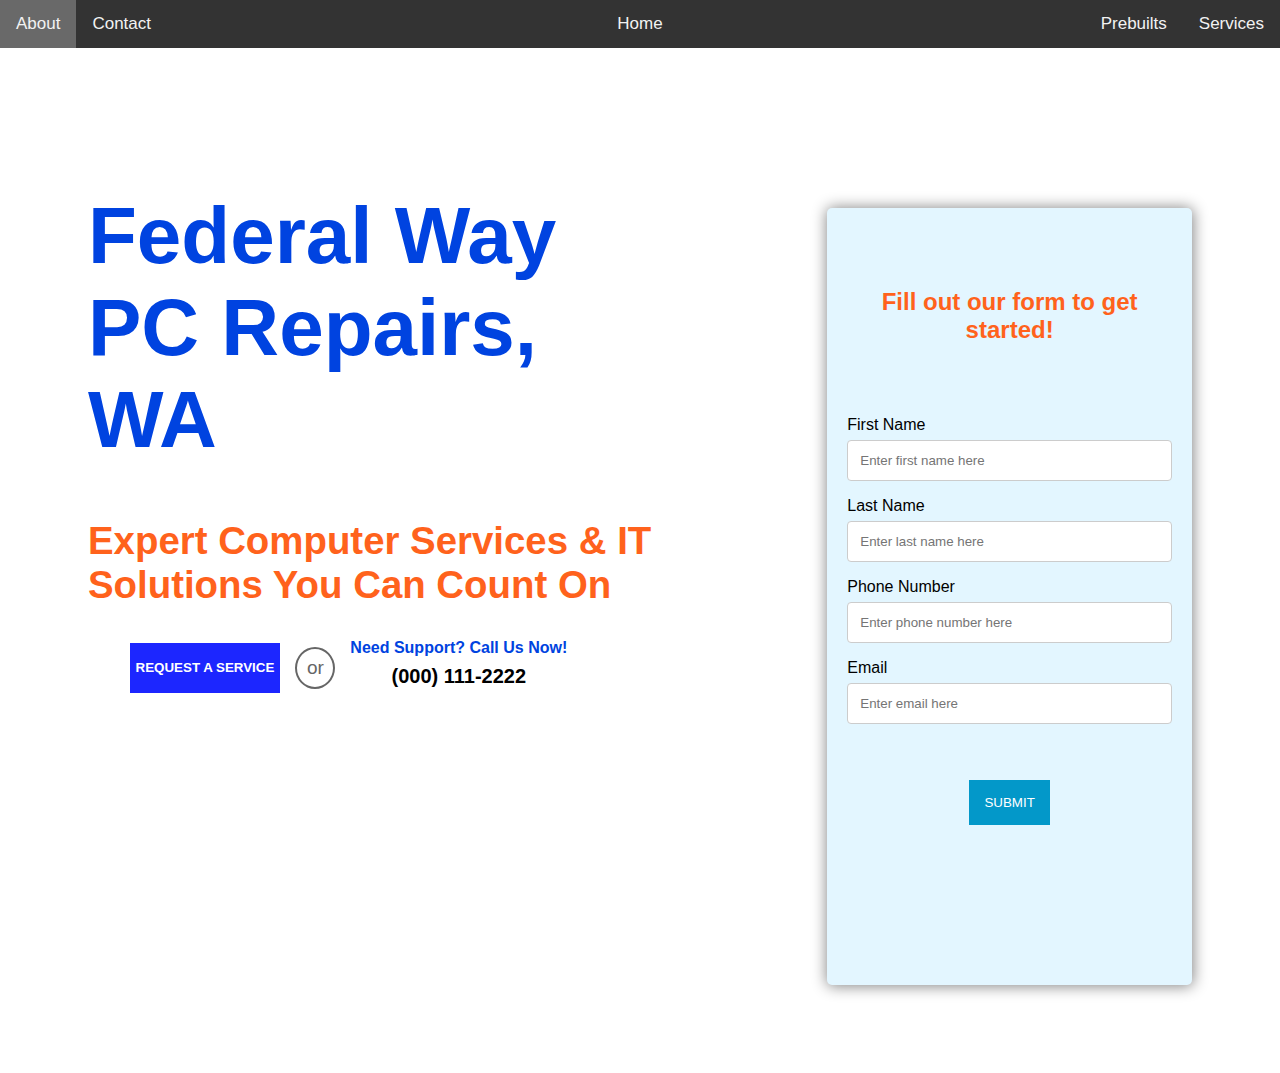
==== index.html @ 4c5412e9 "Added basic contact form to index page" ====
<!DOCTYPE html>
<!-- TODO -->
<!-- Prebuilt Page -->
<!-- About Page -->
	<!-- Fix Font Size -->
	<!-- Make consistant on all screen sizes -->
<!-- Contact Page -->
<!-- Home Page -->
    <!-- Create contact form -->
        <!-- Add shadow to form -->
<!-- TODO -->
<html>
    <head>
        <meta name="viewport" content="width=device-width, initial-scale=1">
        <style>
            body {
                margin: 0;
                font-family: Helvetica;
            }
            .navbar {
                position: relative;
                overflow: hidden;
                background-color: #333;
            }
            .navbar a {
                float: left;
                color: #f2f2f2;
                text-align: center;
                padding: 14px 16px;
                text-decoration: none;
                font-size: 17px;
            }
            .navbar a:hover {
                background-color: #696969;
            }
            .middle-nav a {
                float: none;
                position: absolute;
                top: 50%;
                left: 50%;
                transform: translate(-50%, -50%);
            }
            .right-nav {
                float: right;
            }
            @media screen and (max-width: 600px) {
                .navbar a, .right-nav {
                    float: none;
                    display: block;
                }
                .middle-nav a {
                    position: relative;
                    top: 0;
                    left: 0;
                    transform: none;
                }
            }
            .or-circle {
                border-radius: 50%;
                width: 20px;
                height: 21px;
                padding: 8px;
                background: #fff;
                border: 2px solid #666;
                color: #666;
                text-align: center;
                font: 19px Arial, sans-serif;
                margin: 5px 15px 5px 15px;
                padding-bottom: 9px;
            }
            .form-btn-container {
                display: flex;
                margin-top: 25px;
                align-items: center;
                margin-left: 2.6em;
            }
            .service-button {
                height: 50px;
                background-color: #1C26FF;
                border: 0px;
                color: white;
                font-weight: 600;
            }
            .form-btn-text {
                text-align: center;
                font-weight: bolder;
                font-size: 20px;
            }
            .need-support-text {
                color: #0043E0;
                font-size: 16px;
            }
            .parent-container {
                margin: 5.5em;
            }
            .index-h1 {
                font-size: 5em;
                color: #0043E0;
            }
            .index-h2 {
                font-size: 2.4em;
                color: #FF621C;
                padding-right: 0em;
                white-space: nowrap;
            }
            input[type=text], select, textarea {
                width: 100%;
                padding: 12px;
                border: 1px solid #ccc;
                border-radius: 4px;
                box-sizing: border-box;
                margin-top: 6px;
                margin-bottom: 16px;
                resize: vertical;
            }
            .index-form-container {
                border-radius: 5px;
                background-color: #e3f6ff;
                padding: 20px;
                margin: 5.5em;
                margin-top: 10em;
                padding-top: 5em;
                padding-bottom: 10em;
                box-shadow: 0.5px 0.5px 15px gray;
            }
            .flex-form-container {
                display: flex;
            }
            .form-text-div {
                text-align: center;
                color: #FF621C;
                font-size: 1.5em;
                font-weight: bold;
                padding-bottom: 3em;
            }
            .form-submit-btn {
                display: block;
                margin: auto;
                background-color: #0398c9;
                color: white;
                padding: 15px;
                margin-top: 3em;
                border: none;
            }
        </style>
    </head>
    <body>
        <!-- Navbar -->
        <div class="navbar">
            <a href="about.html">About</a>
            <a href="contact.html">Contact</a>
            <div class="middle-nav">
                <a href="index.html">Home</a>
            </div>
            <div class="right-nav">
                <a href="prebuilts.html">Prebuilts</a>
                <a href="services.html">Services</a>
            </div>
        </div>
        <div class="flex-form-container">
            <div class="parent-container">
                <h1 class="index-h1">
                    Federal Way<br> PC Repairs,<br> WA
                </h1>
                <h2 class="index-h2">
                    Expert Computer Services & IT <br> Solutions You Can Count On 
                </h2>
                <div class="form-btn-container">
                    <button class="service-button">
                        REQUEST A SERVICE
                    </button>
                    <div class="or-circle">
                        or
                    </div>
                    <div class="form-btn-text">
                        <p class="need-support-text" style="margin:0px;">
                            Need Support? Call Us Now!
                        </p>
                        <p style="margin:8px;">
                            (000) 111-2222
                        </p>
                    </div>
                </div>
            </div>
            <div class="index-form-container">
                <div class="form-text-div">Fill out our form to get started!</div>
                <form action="/action_page.php">
                    <label for="fname">
                        First Name
                    </label>
                    <input type="text" id="fname" name="firstname" placeholder="Enter first name here">

                    <label for="lname">
                        Last Name
                    </label>
                    <input type="text" id="lname" name="lastname" placeholder="Enter last name here">

                    <label for="phone">
                        Phone Number
                    </label>
                    <input type="text" id="phone" name="phonenumber" placeholder="Enter phone number here">

                    <label for="email">
                        Email
                    </label>
                    <input type="text" id="email" name="useremail" placeholder="Enter email here">
                </form>
                <button class="form-submit-btn">
                    SUBMIT
                </button>
            </div>
        </div>
    </body>
</html>
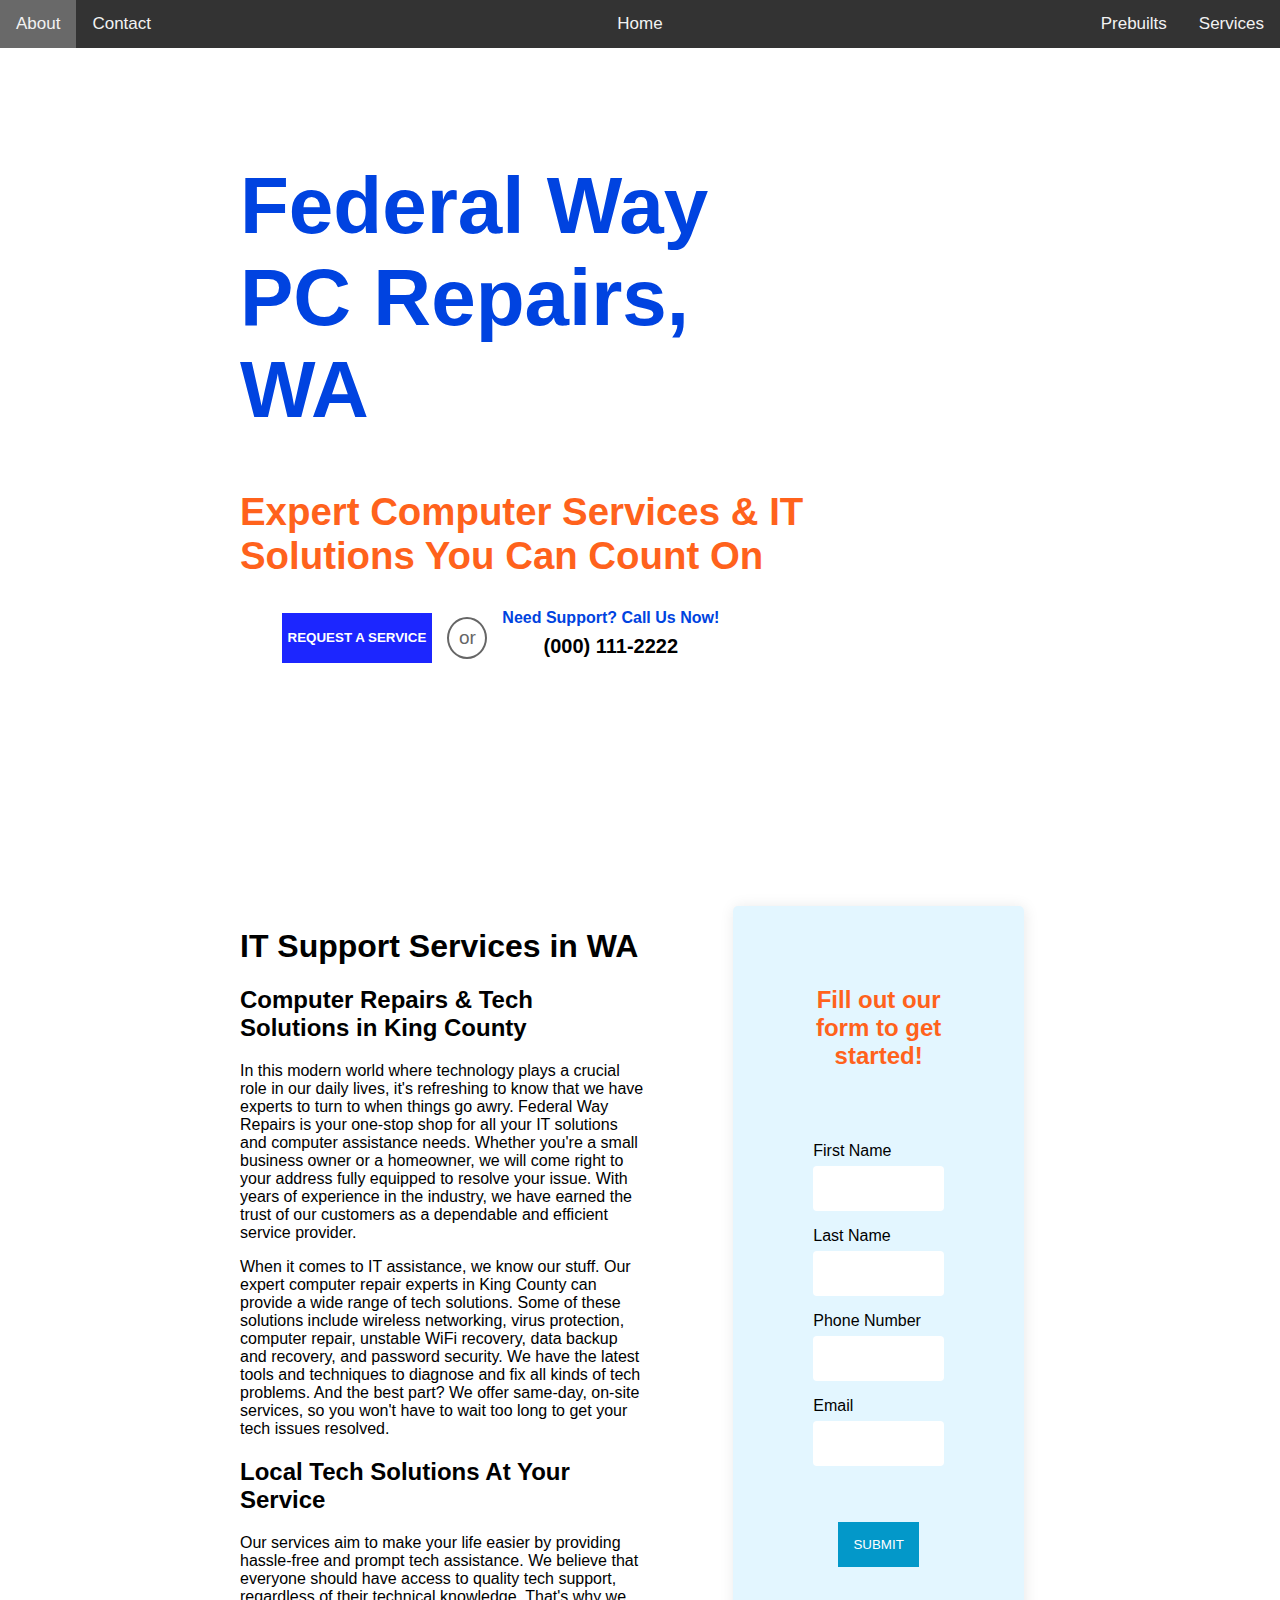
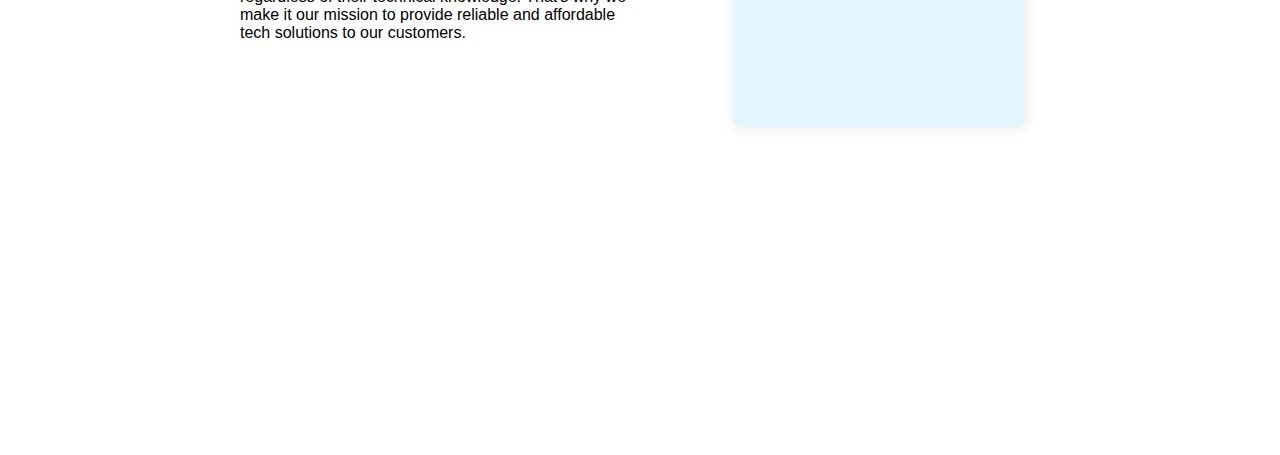
==== commit 7e05a2cf: "Added content for home page" ====
--- a/index.html
+++ b/index.html
@@ -6,8 +6,6 @@
 	<!-- Make consistant on all screen sizes -->
 <!-- Contact Page -->
 <!-- Home Page -->
-    <!-- Create contact form -->
-        <!-- Add shadow to form -->
 <!-- TODO -->
 <html>
     <head>
@@ -73,6 +71,7 @@
                 margin-top: 25px;
                 align-items: center;
                 margin-left: 2.6em;
+                padding-bottom: 0px;
             }
             .service-button {
                 height: 50px;
@@ -91,7 +90,8 @@
                 font-size: 16px;
             }
             .parent-container {
-                margin: 5.5em;
+                margin: 15em;
+                margin-top: 7em;
             }
             .index-h1 {
                 font-size: 5em;
@@ -104,13 +104,15 @@
                 white-space: nowrap;
             }
             input[type=text], select, textarea {
+                margin: 0px;
                 width: 100%;
-                padding: 12px;
-                border: 1px solid #ccc;
+                padding: 15px 15px 15px 20px;
+                border: 0px solid #ccc;
                 border-radius: 4px;
                 box-sizing: border-box;
                 margin-top: 6px;
                 margin-bottom: 16px;
+                margin-left: 0px;
                 resize: vertical;
             }
             .index-form-container {
@@ -118,13 +120,17 @@
                 background-color: #e3f6ff;
                 padding: 20px;
                 margin: 5.5em;
-                margin-top: 10em;
+                margin-right: 1em;
+                margin-top: 0em;
                 padding-top: 5em;
                 padding-bottom: 10em;
-                box-shadow: 0.5px 0.5px 15px gray;
-            }
-            .flex-form-container {
+                padding-left: 5em;
+                padding-right: 5em;
+                box-shadow: 1px 1px 15px #E8E8E8;
+            }
+            .about-content-parent {
                 display: flex;
+                margin: 0px;
             }
             .form-text-div {
                 text-align: center;
@@ -141,6 +147,12 @@
                 padding: 15px;
                 margin-top: 3em;
                 border: none;
+            }
+            .elem1 {
+                margin-top: 0em;
+            }
+            .about-content-parent {
+                margin: 15em;
             }
         </style>
     </head>
@@ -182,28 +194,60 @@
                     </div>
                 </div>
             </div>
+        </div>
+        <div class="about-content-parent">
+            <div class="elem1">
+                <h1>
+                    IT Support Services in WA
+                </h1>
+                <h2>
+                    Computer Repairs & Tech Solutions in King County
+                </h2>
+                <p>
+                    In this modern world where technology plays a crucial role in our daily lives, it's refreshing to know that we have
+                    experts to turn to when things go awry. Federal Way Repairs is your one-stop shop for all your IT solutions and computer
+                    assistance needs. Whether you're a small business owner or a homeowner, we will come right to your address fully equipped
+                    to resolve your issue. With years of experience in the industry, we have earned the trust of our customers as a
+                    dependable and efficient service provider.
+                </p>
+                <p>
+                   When it comes to IT assistance, we know our stuff. Our expert computer repair experts in King County can provide a wide
+                   range of tech solutions. Some of these solutions include wireless networking, virus protection, computer repair, unstable
+                   WiFi recovery, data backup and recovery, and password security. We have the latest tools and techniques to diagnose and
+                   fix all kinds of tech problems. And the best part? We offer same-day, on-site services, so you won't have to wait too long
+                   to get your tech issues resolved. 
+                </p>
+                <h2>
+                    Local Tech Solutions At Your Service
+                </h2>
+                <p>
+                    Our services aim to make your life easier by providing hassle-free and prompt tech assistance. We believe that everyone
+                    should have access to quality tech support, regardless of their technical knowledge. That's why we make it our mission to
+                    provide reliable and affordable tech solutions to our customers. 
+                </p>
+            </div>
             <div class="index-form-container">
                 <div class="form-text-div">Fill out our form to get started!</div>
                 <form action="/action_page.php">
                     <label for="fname">
                         First Name
                     </label>
-                    <input type="text" id="fname" name="firstname" placeholder="Enter first name here">
+                    <input type="text" id="fname" name="firstname" placeholder=" ">
 
                     <label for="lname">
                         Last Name
                     </label>
-                    <input type="text" id="lname" name="lastname" placeholder="Enter last name here">
+                    <input type="text" id="lname" name="lastname" placeholder="">
 
                     <label for="phone">
                         Phone Number
                     </label>
-                    <input type="text" id="phone" name="phonenumber" placeholder="Enter phone number here">
+                    <input type="text" id="phone" name="phonenumber" placeholder="">
 
                     <label for="email">
                         Email
                     </label>
-                    <input type="text" id="email" name="useremail" placeholder="Enter email here">
+                    <input type="text" id="email" name="useremail" placeholder="">
                 </form>
                 <button class="form-submit-btn">
                     SUBMIT
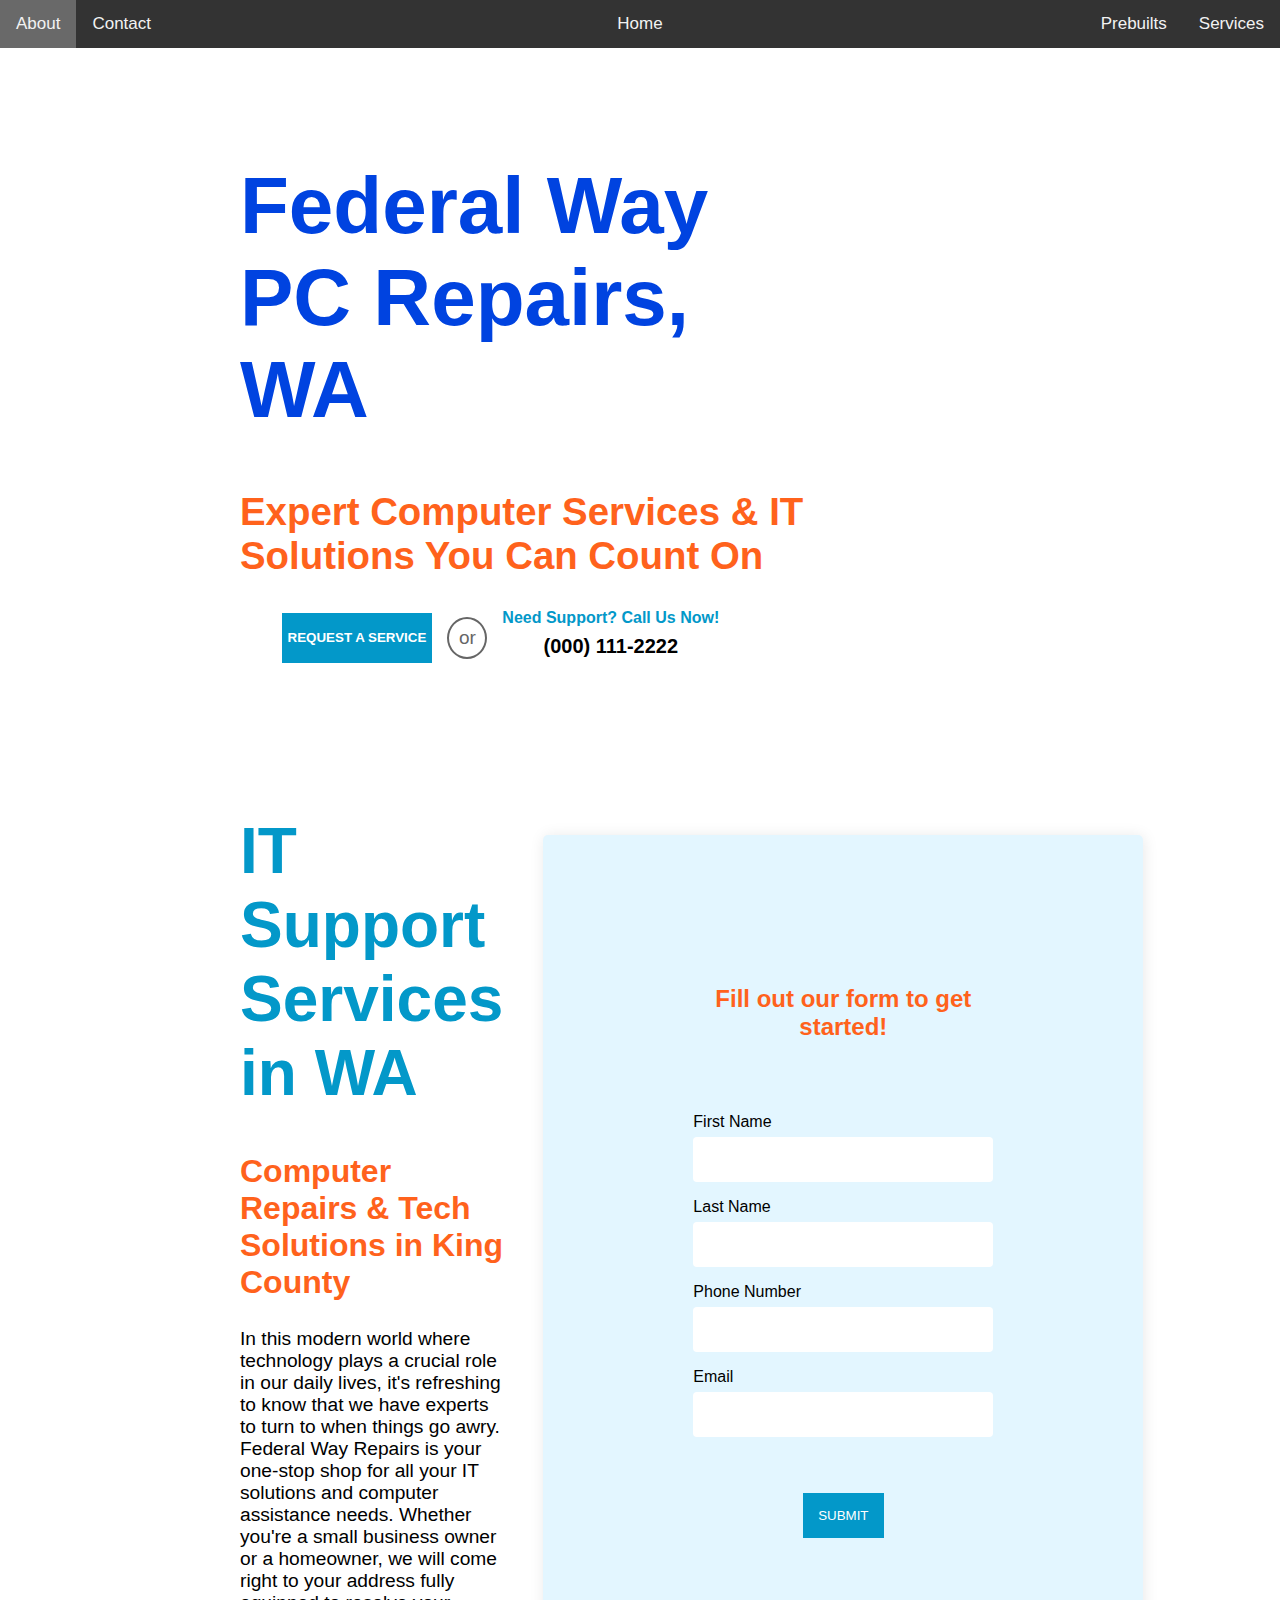
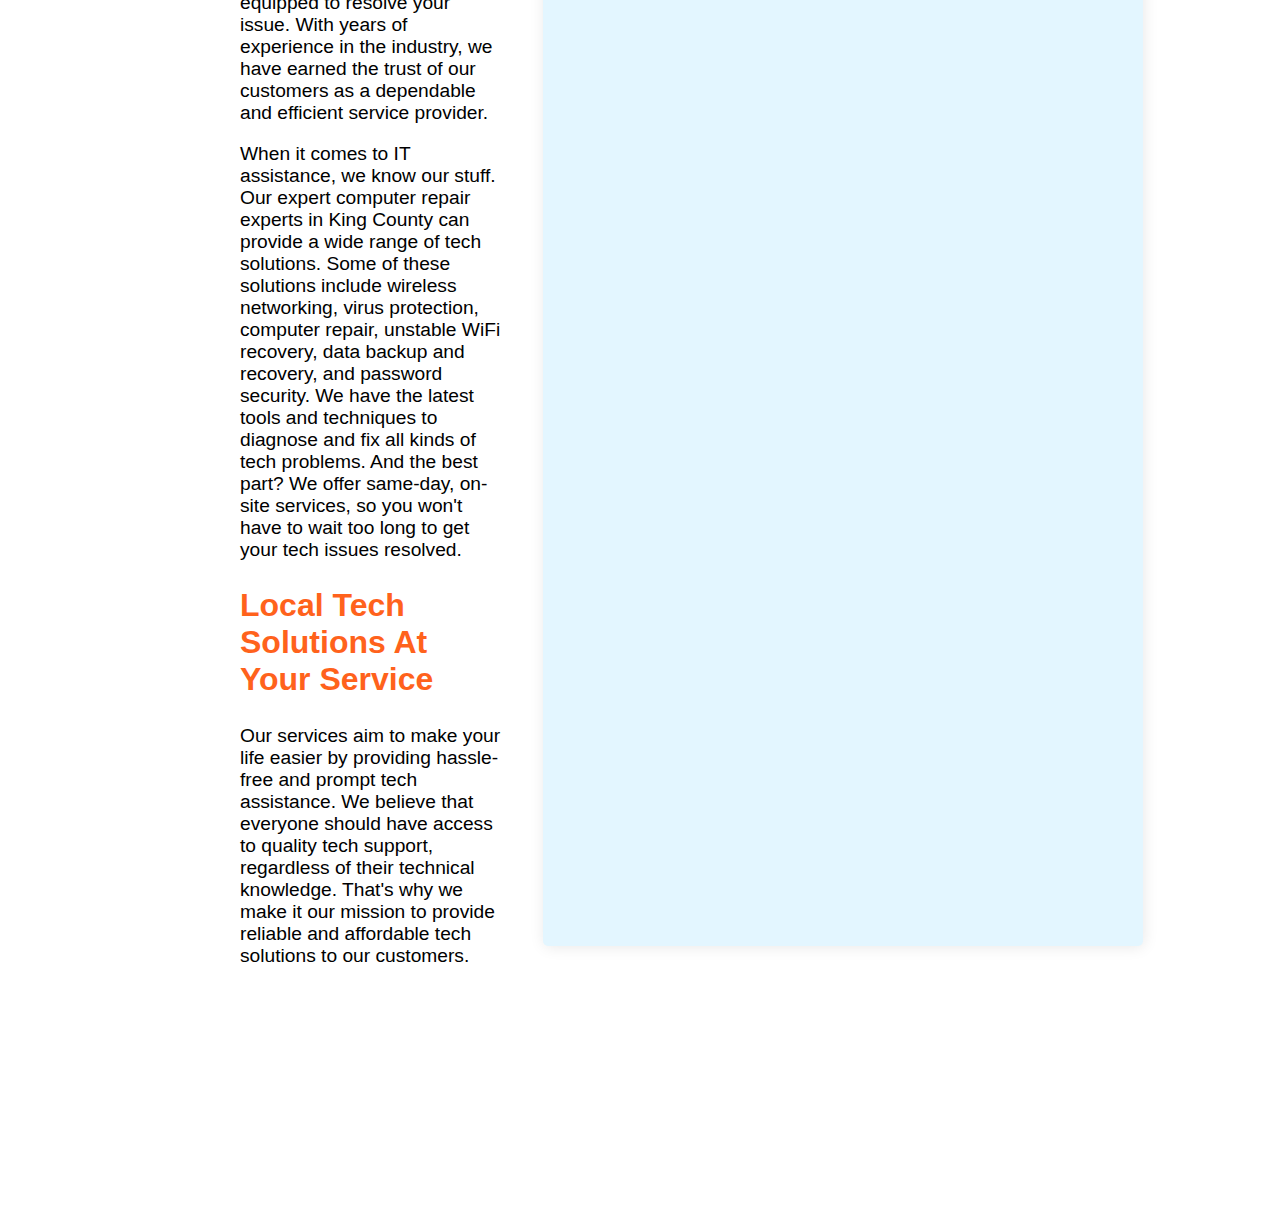
==== commit 5f47c704: "CSS added to home page" ====
--- a/index.html
+++ b/index.html
@@ -75,7 +75,7 @@
             }
             .service-button {
                 height: 50px;
-                background-color: #1C26FF;
+                background-color: #0398c9;
                 border: 0px;
                 color: white;
                 font-weight: 600;
@@ -86,12 +86,11 @@
                 font-size: 20px;
             }
             .need-support-text {
-                color: #0043E0;
+                color: #0398c9;
                 font-size: 16px;
             }
             .parent-container {
-                margin: 15em;
-                margin-top: 7em;
+                margin: 7em 15em 1em 15em;
             }
             .index-h1 {
                 font-size: 5em;
@@ -105,7 +104,7 @@
             }
             input[type=text], select, textarea {
                 margin: 0px;
-                width: 100%;
+                width: 300px;
                 padding: 15px 15px 15px 20px;
                 border: 0px solid #ccc;
                 border-radius: 4px;
@@ -119,18 +118,14 @@
                 border-radius: 5px;
                 background-color: #e3f6ff;
                 padding: 20px;
-                margin: 5.5em;
-                margin-right: 1em;
-                margin-top: 0em;
-                padding-top: 5em;
-                padding-bottom: 10em;
-                padding-left: 5em;
-                padding-right: 5em;
+                margin: 2.5em;
+                margin-right: 8em;
+                margin-top: 4em;
                 box-shadow: 1px 1px 15px #E8E8E8;
+                padding: 150px;
             }
             .about-content-parent {
                 display: flex;
-                margin: 0px;
             }
             .form-text-div {
                 text-align: center;
@@ -153,6 +148,20 @@
             }
             .about-content-parent {
                 margin: 15em;
+            }
+            .elem1 h1 {
+                color: #0398c9;
+                font-size: 4em;
+            }
+            .elem1 h2 {
+                color: #ff621c;
+                font-size: 2em;
+            }
+            .elem1 p {
+                font-size: 1.2em;
+            }
+            .flex-form-container {
+                margin-top: 0px;
             }
         </style>
     </head>
@@ -195,7 +204,7 @@
                 </div>
             </div>
         </div>
-        <div class="about-content-parent">
+        <div class="about-content-parent" style="margin-top: 105px;">
             <div class="elem1">
                 <h1>
                     IT Support Services in WA
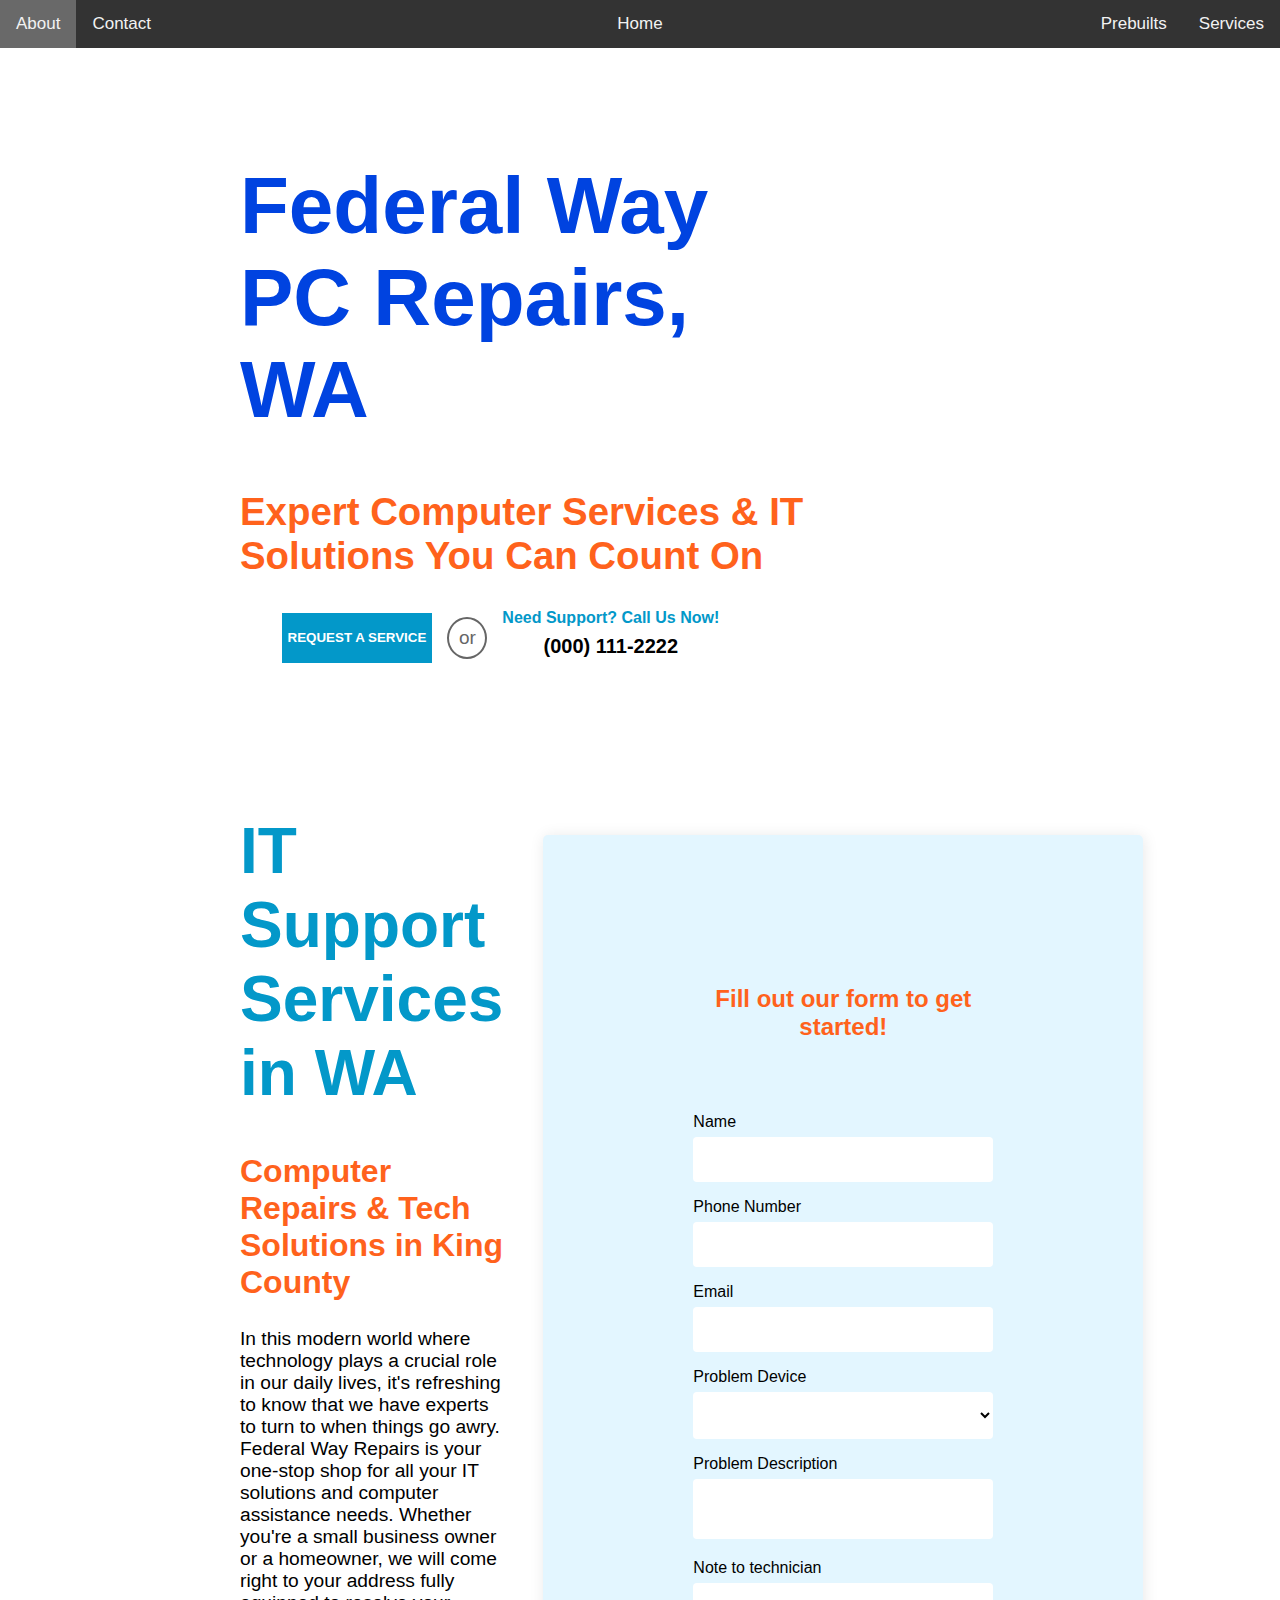
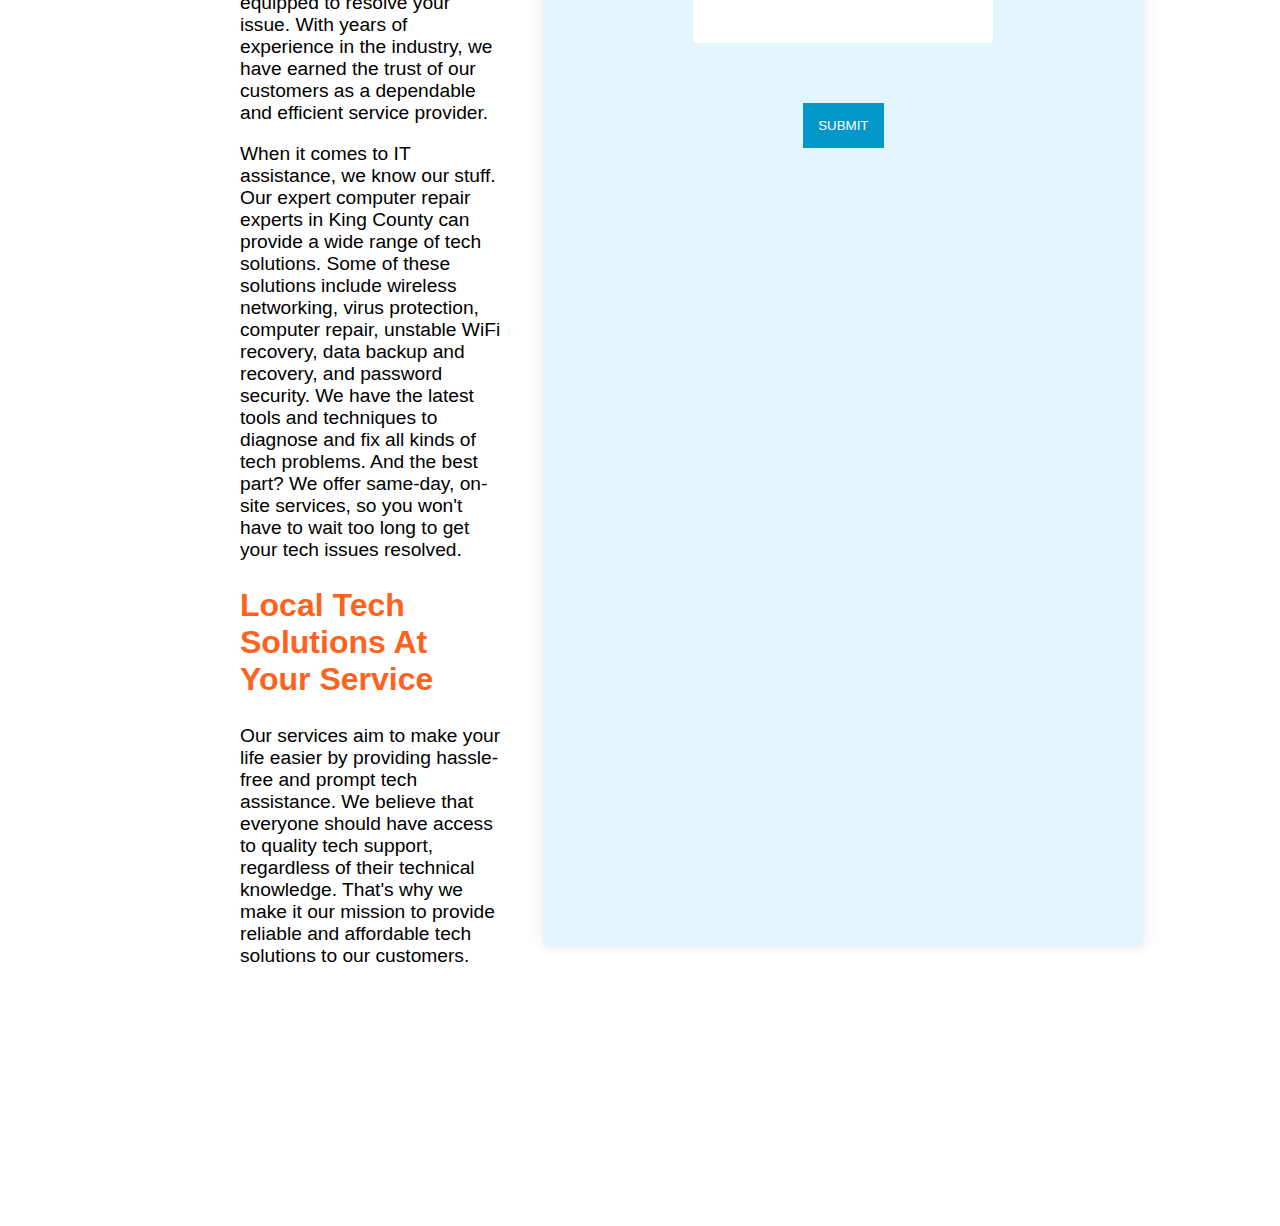
==== commit 04e219a8: "Finished form and added button effects" ====
--- a/index.html
+++ b/index.html
@@ -162,6 +162,14 @@
             }
             .flex-form-container {
                 margin-top: 0px;
+            }
+            .form-submit-btn:hover {
+                background-color: #ff621c;
+                transition-duration: 0.4s;
+            }
+            .service-button:hover {
+                background-color: #ff621c;
+                transition-duration: 0.4s;
             }
         </style>
     </head>
@@ -239,14 +247,9 @@
                 <div class="form-text-div">Fill out our form to get started!</div>
                 <form action="/action_page.php">
                     <label for="fname">
-                        First Name
+                        Name
                     </label>
                     <input type="text" id="fname" name="firstname" placeholder=" ">
-
-                    <label for="lname">
-                        Last Name
-                    </label>
-                    <input type="text" id="lname" name="lastname" placeholder="">
 
                     <label for="phone">
                         Phone Number
@@ -257,6 +260,24 @@
                         Email
                     </label>
                     <input type="text" id="email" name="useremail" placeholder="">
+
+                    <label for="device">Problem Device</label>
+                    <select name="device" id="device" style="background-color: white;">
+                        <option value="none"></option>
+                        <option value="windows-pc">Windows PC</option>
+                        <option value="unix-mac-pc">Unix/Mac PC</option>
+                        <option value="mobile">Mobile Device</option>
+                    </select>
+
+                    <label for="problem-description">Problem Description</label>
+                    <textarea id="problem-description" style="width:100%; resize: none;">
+
+                    </textarea>
+
+                    <label for="tech-note">Note to technician</label>
+                    <textarea id="tech-note" style="width:100%; resize: none;">
+
+                    </textarea>
                 </form>
                 <button class="form-submit-btn">
                     SUBMIT
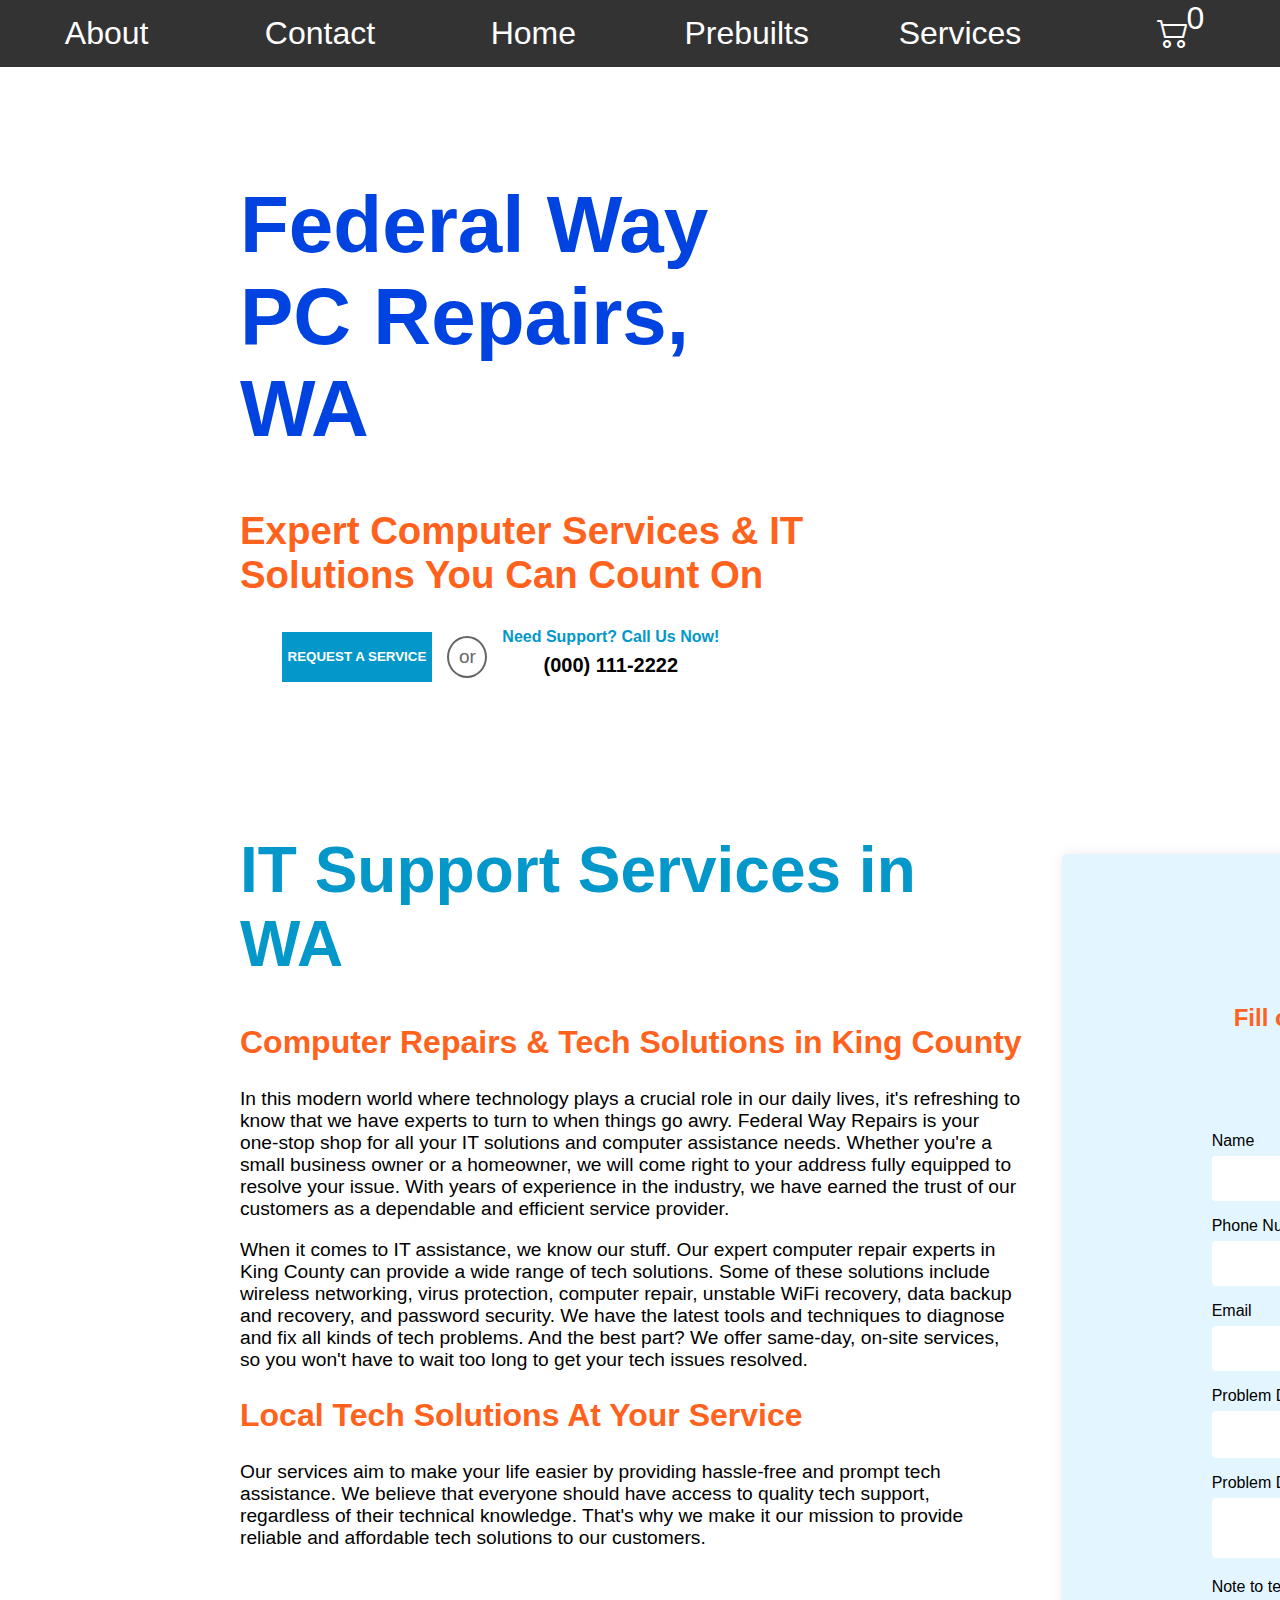
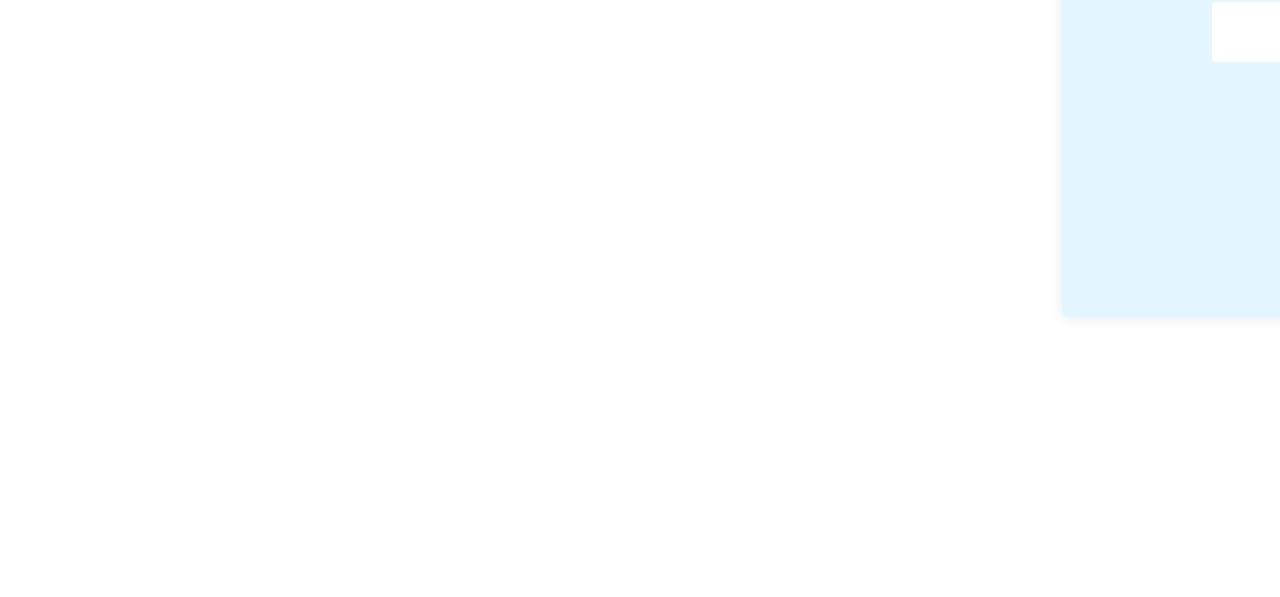
==== commit 60b9175a: "Updated navbar to have cart" ====
--- a/index.html
+++ b/index.html
@@ -10,180 +10,36 @@
 <html>
     <head>
         <meta name="viewport" content="width=device-width, initial-scale=1">
-        <style>
-            body {
-                margin: 0;
-                font-family: Helvetica;
-            }
-            .navbar {
-                position: relative;
-                overflow: hidden;
-                background-color: #333;
-            }
-            .navbar a {
-                float: left;
-                color: #f2f2f2;
-                text-align: center;
-                padding: 14px 16px;
-                text-decoration: none;
-                font-size: 17px;
-            }
-            .navbar a:hover {
-                background-color: #696969;
-            }
-            .middle-nav a {
-                float: none;
-                position: absolute;
-                top: 50%;
-                left: 50%;
-                transform: translate(-50%, -50%);
-            }
-            .right-nav {
-                float: right;
-            }
-            @media screen and (max-width: 600px) {
-                .navbar a, .right-nav {
-                    float: none;
-                    display: block;
-                }
-                .middle-nav a {
-                    position: relative;
-                    top: 0;
-                    left: 0;
-                    transform: none;
-                }
-            }
-            .or-circle {
-                border-radius: 50%;
-                width: 20px;
-                height: 21px;
-                padding: 8px;
-                background: #fff;
-                border: 2px solid #666;
-                color: #666;
-                text-align: center;
-                font: 19px Arial, sans-serif;
-                margin: 5px 15px 5px 15px;
-                padding-bottom: 9px;
-            }
-            .form-btn-container {
-                display: flex;
-                margin-top: 25px;
-                align-items: center;
-                margin-left: 2.6em;
-                padding-bottom: 0px;
-            }
-            .service-button {
-                height: 50px;
-                background-color: #0398c9;
-                border: 0px;
-                color: white;
-                font-weight: 600;
-            }
-            .form-btn-text {
-                text-align: center;
-                font-weight: bolder;
-                font-size: 20px;
-            }
-            .need-support-text {
-                color: #0398c9;
-                font-size: 16px;
-            }
-            .parent-container {
-                margin: 7em 15em 1em 15em;
-            }
-            .index-h1 {
-                font-size: 5em;
-                color: #0043E0;
-            }
-            .index-h2 {
-                font-size: 2.4em;
-                color: #FF621C;
-                padding-right: 0em;
-                white-space: nowrap;
-            }
-            input[type=text], select, textarea {
-                margin: 0px;
-                width: 300px;
-                padding: 15px 15px 15px 20px;
-                border: 0px solid #ccc;
-                border-radius: 4px;
-                box-sizing: border-box;
-                margin-top: 6px;
-                margin-bottom: 16px;
-                margin-left: 0px;
-                resize: vertical;
-            }
-            .index-form-container {
-                border-radius: 5px;
-                background-color: #e3f6ff;
-                padding: 20px;
-                margin: 2.5em;
-                margin-right: 8em;
-                margin-top: 4em;
-                box-shadow: 1px 1px 15px #E8E8E8;
-                padding: 150px;
-            }
-            .about-content-parent {
-                display: flex;
-            }
-            .form-text-div {
-                text-align: center;
-                color: #FF621C;
-                font-size: 1.5em;
-                font-weight: bold;
-                padding-bottom: 3em;
-            }
-            .form-submit-btn {
-                display: block;
-                margin: auto;
-                background-color: #0398c9;
-                color: white;
-                padding: 15px;
-                margin-top: 3em;
-                border: none;
-            }
-            .elem1 {
-                margin-top: 0em;
-            }
-            .about-content-parent {
-                margin: 15em;
-            }
-            .elem1 h1 {
-                color: #0398c9;
-                font-size: 4em;
-            }
-            .elem1 h2 {
-                color: #ff621c;
-                font-size: 2em;
-            }
-            .elem1 p {
-                font-size: 1.2em;
-            }
-            .flex-form-container {
-                margin-top: 0px;
-            }
-            .form-submit-btn:hover {
-                background-color: #ff621c;
-                transition-duration: 0.4s;
-            }
-            .service-button:hover {
-                background-color: #ff621c;
-                transition-duration: 0.4s;
-            }
-        </style>
+        <link rel="stylesheet" href="styles.css">
+        <link rel="stylesheet" href="https://cdn.jsdelivr.net/npm/bootstrap-icons@1.11.3/font/bootstrap-icons.min.css">
     </head>
     <body>
         <!-- Navbar -->
         <div class="navbar">
-            <a href="about.html">About</a>
-            <a href="contact.html">Contact</a>
-            <div class="middle-nav">
-                <a href="index.html">Home</a>
-            </div>
-            <div class="right-nav">
-                <a href="prebuilts.html">Prebuilts</a>
-                <a href="services.html">Services</a>
+            <div class="navrow">
+                <div class="navcol">
+                    <a href="about.html">About</a>
+                </div>
+                <div class="navcol">
+                    <a href="contact.html">Contact</a>
+                </div>
+                <div class="navcol">
+                    <a href="index.html">Home</a>
+                </div>
+                <div class="navcol">
+                    <a href="prebuilts.html">Prebuilts</a>
+                </div>
+                <div class="navcol">
+                    <a href="services.html">Services</a>
+                </div>
+                <div class="navcol">
+                    <div class="navcart">
+                        <i class="bi bi-cart2"></i>
+                        <div id="cart-amount" class="cart-amount">
+                            0
+                        </div>
+                    </div>
+                </div>
             </div>
         </div>
         <div class="flex-form-container">
@@ -221,26 +77,29 @@
                     Computer Repairs & Tech Solutions in King County
                 </h2>
                 <p>
-                    In this modern world where technology plays a crucial role in our daily lives, it's refreshing to know that we have
-                    experts to turn to when things go awry. Federal Way Repairs is your one-stop shop for all your IT solutions and computer
-                    assistance needs. Whether you're a small business owner or a homeowner, we will come right to your address fully equipped
-                    to resolve your issue. With years of experience in the industry, we have earned the trust of our customers as a
-                    dependable and efficient service provider.
+                    In this modern world where technology plays a crucial role in our daily lives, it's refreshing to
+                    know that we have experts to turn to when things go awry. Federal Way Repairs is your one-stop shop 
+                    for all your IT solutions and computer assistance needs. Whether you're a small business owner or 
+                    a homeowner, we will come right to your address fully equipped to resolve your issue. With years of 
+                    experience in the industry, we have earned the trust of our customers as a dependable and efficient 
+                    service provider.
                 </p>
                 <p>
-                   When it comes to IT assistance, we know our stuff. Our expert computer repair experts in King County can provide a wide
-                   range of tech solutions. Some of these solutions include wireless networking, virus protection, computer repair, unstable
-                   WiFi recovery, data backup and recovery, and password security. We have the latest tools and techniques to diagnose and
-                   fix all kinds of tech problems. And the best part? We offer same-day, on-site services, so you won't have to wait too long
-                   to get your tech issues resolved. 
+                   When it comes to IT assistance, we know our stuff. Our expert computer repair experts in King County 
+                   can provide a wide range of tech solutions. Some of these solutions include wireless networking, 
+                   virus protection, computer repair, unstable WiFi recovery, data backup and recovery, and password 
+                   security. We have the latest tools and techniques to diagnose and
+                   fix all kinds of tech problems. And the best part? We offer same-day, on-site services, so you won't 
+                   have to wait too long to get your tech issues resolved. 
                 </p>
                 <h2>
                     Local Tech Solutions At Your Service
                 </h2>
                 <p>
-                    Our services aim to make your life easier by providing hassle-free and prompt tech assistance. We believe that everyone
-                    should have access to quality tech support, regardless of their technical knowledge. That's why we make it our mission to
-                    provide reliable and affordable tech solutions to our customers. 
+                    Our services aim to make your life easier by providing hassle-free and prompt tech assistance. We 
+                    believe that everyone should have access to quality tech support, regardless of their technical 
+                    knowledge. That's why we make it our mission to provide reliable and affordable tech solutions to 
+                    our customers. 
                 </p>
             </div>
             <div class="index-form-container">
@@ -285,4 +144,5 @@
             </div>
         </div>
     </body>
+    <script src="main.js"></script>
 </html>
--- a/styles.css
+++ b/styles.css
@@ -0,0 +1,507 @@
+body {
+    margin: 0;
+    font-family: Helvetica;
+}
+
+
+.or-circle {
+    border-radius: 50%;
+    width: 20px;
+    height: 21px;
+    padding: 8px;
+    background: #fff;
+    border: 2px solid #666;
+    color: #666;
+    text-align: center;
+    font: 19px Arial, sans-serif;
+    margin: 5px 15px 5px 15px;
+    padding-bottom: 9px;
+}
+
+
+.form-btn-container {
+    display: flex;
+    margin-top: 25px;
+    align-items: center;
+    margin-left: 2.6em;
+    padding-bottom: 0px;
+}
+
+
+.service-button {
+    height: 50px;
+    background-color: #0398c9;
+    border: 0px;
+    color: white;
+    font-weight: 600;
+}
+
+
+.form-btn-text {
+    text-align: center;
+    font-weight: bolder;
+    font-size: 20px;
+}
+
+
+.need-support-text {
+    color: #0398c9;
+    font-size: 16px;
+}
+
+
+.parent-container {
+    margin: 7em 15em 1em 15em;
+}
+
+
+h1 {
+    font-size: 5em;
+    color: #0043E0;
+}
+
+
+h2 {
+    font-size: 2.4em;
+    color: #FF621C;
+    padding-right: 0em;
+    white-space: nowrap;
+}
+
+
+input[type=text], select, textarea {
+    margin: 0px;
+    width: 300px;
+    padding: 15px 15px 15px 20px;
+    border: 0px solid #ccc;
+    border-radius: 4px;
+    box-sizing: border-box;
+    margin-top: 6px;
+    margin-bottom: 16px;
+    margin-left: 0px;
+    resize: vertical;
+}
+
+
+.index-form-container {
+    border-radius: 5px;
+    background-color: #e3f6ff;
+    padding: 20px;
+    margin: 2.5em;
+    margin-right: 8em;
+    margin-top: 4em;
+    box-shadow: 1px 1px 15px #E8E8E8;
+    padding: 150px;
+}
+
+
+.about-content-parent {
+    display: flex;
+}
+
+
+.form-text-div {
+    text-align: center;
+    color: #FF621C;
+    font-size: 1.5em;
+    font-weight: bold;
+    padding-bottom: 3em;
+}
+
+
+.form-submit-btn {
+    display: block;
+    margin: auto;
+    background-color: #0398c9;
+    color: white;
+    padding: 15px;
+    margin-top: 3em;
+    border: none;
+}
+
+
+.elem1 {
+    margin-top: 0em;
+}
+
+
+.about-content-parent {
+    margin: 15em;
+}
+
+
+.elem1 h1 {
+    color: #0398c9;
+    font-size: 4em;
+}
+
+
+.elem1 h2 {
+    color: #ff621c;
+    font-size: 2em;
+}
+
+
+.elem1 p {
+    font-size: 1.2em;
+}
+
+
+.flex-form-container {
+    margin-top: 0px;
+}
+
+
+.form-submit-btn:hover {
+    background-color: #ff621c;
+    transition-duration: 0.4s;
+}
+
+
+.service-button:hover {
+    background-color: #ff621c;
+    transition-duration: 0.4s;
+}
+
+
+.row {
+    display: flex;
+    flex-direction: row;
+    flex-wrap: wrap;
+    width: 100%;
+}
+
+
+.column {
+    display: flex;
+    flex-direction: column;
+    flex-basis: 100%;
+    flex: 1;
+    align-items: center;
+    border: 1px solid gray;
+    border-top: none;
+    border-bottom: none;
+    border-radius: 0px 0px 0px 0px;
+    margin-left: 10px;
+    margin-right: 10px;
+    padding-top: 1em;
+}
+
+
+.prebuilt1-column-header {
+    display: flex;
+    flex-direction: column;
+    flex-basis: 100%;
+    flex: 1;
+    align-items: center;
+    border: 1px solid gray;
+    border-bottom: none;
+    border-radius: 15px 15px 0px 0px;
+    margin-left: 10px;
+    margin-right: 10px;
+    padding-top: 1em;
+    padding-bottom: 1em;
+    background-color: #87C591;
+    font-weight: 600;
+    font-size: 24px;
+}
+
+
+.prebuilt2-column-header {
+    display: flex;
+    flex-direction: column;
+    flex-basis: 100%;
+    flex: 1;
+    align-items: center;
+    border: 1px solid gray;
+    border-bottom: none;
+    border-radius: 15px 15px 0px 0px;
+    margin-left: 10px;
+    margin-right: 10px;
+    padding-top: 1em;
+    padding-bottom: 1em;
+    background-color: #8AD5EB;
+    font-weight: 600;
+    font-size: 24px;
+}
+
+
+.prebuilt3-column-header {
+    display: flex;
+    flex-direction: column;
+    flex-basis: 100%;
+    flex: 1;
+    align-items: center;
+    border: 1px solid gray;
+    border-bottom: none;
+    border-radius: 15px 15px 0px 0px;
+    margin-left: 10px;
+    margin-right: 10px;
+    padding-top: 1em;
+    padding-bottom: 1em;
+    background-color: #FF7BBD;
+    font-weight: 600;
+    font-size: 24px;
+}
+
+
+.prebuilt4-column-header {
+    display: flex;
+    flex-direction: column;
+    flex-basis: 100%;
+    flex: 1;
+    align-items: center;
+    border: 1px solid gray;
+    border-bottom: none;
+    border-radius: 15px 15px 0px 0px;
+    margin-left: 10px;
+    margin-right: 10px;
+    padding-top: 1em;
+    padding-bottom: 1em;
+    background-color: #9E96F9;
+    font-weight: 600;
+    font-size: 24px;
+}
+
+
+.prebuilt1-text {
+    display: flex;
+    flex-direction: column;
+    flex-basis: 100%;
+    flex: 1;
+    align-items: left;
+    padding-left: 3em;
+    padding-top: 1em;
+    padding-bottom: 1em;
+    border: 1px solid gray;
+    border-top: none;
+    border-bottom: none;
+    margin-left: 10px;
+    margin-right: 10px;
+}
+
+
+.prebuilt2-text {
+    display: flex;
+    flex-direction: column;
+    flex-basis: 100%;
+    flex: 1;
+    align-items: left;
+    padding-left: 3em;
+    padding-top: 1em;
+    padding-bottom: 1em;
+    border: 1px solid gray;
+    border-top: none;
+    border-bottom: none;
+    margin-left: 10px;
+    margin-right: 10px;
+}
+
+
+.prebuilt3-text {
+    display: flex;
+    flex-direction: column;
+    flex-basis: 100%;
+    flex: 1;
+    align-items: left;
+    padding-left: 3em;
+    padding-top: 1em;
+    padding-bottom: 1em;
+    border: 1px solid gray;
+    border-top: none;
+    border-bottom: none;
+    margin-left: 10px;
+    margin-right: 10px;
+}
+
+
+.prebuilt4-text {
+    display: flex;
+    flex-direction: column;
+    flex-basis: 100%;
+    flex: 1;
+    align-items: left;
+    padding-left: 3em;
+    padding-top: 1em;
+    padding-bottom: 1em;
+    border: 1px solid gray;
+    border-top: none;
+    border-bottom: none;
+    margin-left: 10px;
+    margin-right: 10px;
+}
+
+
+.prebuilt1-price {
+    display: flex;
+    flex-direction: column;
+    flex-basis: 100%;
+    flex: 1;
+    border: 1px solid gray;
+    border-top: none;
+    border-bottom: none;
+    margin-left: 10px;
+    margin-right: 10px;
+    align-items: center;
+    font-size: 20px;
+    font-weight: 600;
+    padding-top: 20px;
+}
+
+
+.prebuilt2-price {
+    display: flex;
+    flex-direction: column;
+    flex-basis: 100%;
+    flex: 1;
+    border: 1px solid gray;
+    border-top: none;
+    border-bottom: none;
+    margin-left: 10px;
+    margin-right: 10px;
+    align-items: center;
+    font-size: 20px;
+    font-weight: 600;
+    padding-top: 20px;
+}
+
+
+.prebuilt3-price {
+    display: flex;
+    flex-direction: column;
+    flex-basis: 100%;
+    flex: 1;
+    border: 1px solid gray;
+    border-top: none;
+    border-bottom: none;
+    margin-left: 10px;
+    margin-right: 10px;
+    align-items: center;
+    font-size: 20px;
+    font-weight: 600;
+    padding-top: 20px;
+}
+
+
+.prebuilt4-price {
+    display: flex;
+    flex-direction: column;
+    flex-basis: 100%;
+    flex: 1;
+    border: 1px solid gray;
+    border-top: none;
+    border-bottom: none;
+    margin-left: 10px;
+    margin-right: 10px;
+    align-items: center;
+    font-size: 20px;
+    font-weight: 600;
+    padding-top: 20px;
+}
+
+
+.prebuilt-addtocart {
+    display: flex;
+    flex-direction: column;
+    flex-basis: 100%;
+    flex: 1;
+    border: 1px solid gray;
+    border-top: none;
+    margin-left: 10px;
+    margin-right: 10px;
+    align-items: center;
+    padding-top: 45px;
+    padding-bottom: 25px;
+    border-radius: 0px 0px 15px 15px;
+}
+
+
+.prebuilt-addtocart button {
+    border: 1px solid black;
+    border-radius: 10px;
+    padding: 10px;
+    background-color: white;
+    font-size: 22px;
+    transition-duration: 0.2s;
+}
+
+
+.prebuilt-addtocart button:hover {
+    color: white;
+    background-color: #FF621C;
+    border: 1px solid #FF621C;
+    cursor: pointer;
+}
+
+
+
+
+.column img {
+    width: 200px;
+    height: 200px;
+}
+
+.navbar {
+    position: relative;
+    overflow: hidden;
+    background-color: #333;
+    color: white;
+}
+
+
+.navcol {
+    display: flex;
+    flex-direction: column;
+    flex-basis: 100%;
+    flex: 1;
+    align-items: center;
+}
+
+
+.navrow {
+    display: flex;
+    flex-direction: row;
+    flex-wrap: wrap;
+    width: 100%;
+}
+
+
+.navcol a:hover {
+    background: white;
+    cursor: pointer;
+    color: black;
+}
+
+
+.navcol a {
+    color: white;
+    text-decoration: none;
+    padding: 15px;
+    margin: 0px;
+    font-size: 2em;
+}
+
+
+.navcart {
+    padding: 15px;
+    margin: 0px;
+    position: relative;
+    font-size: 2em;
+}
+
+
+.cart-amount {
+    position: absolute;
+    right: 0px;
+    top: 0px;
+}
+
+
+.navcart:hover {
+    padding-top: 15px;
+    margin: 0px;
+    background: white;
+    color: black;
+}
+
+
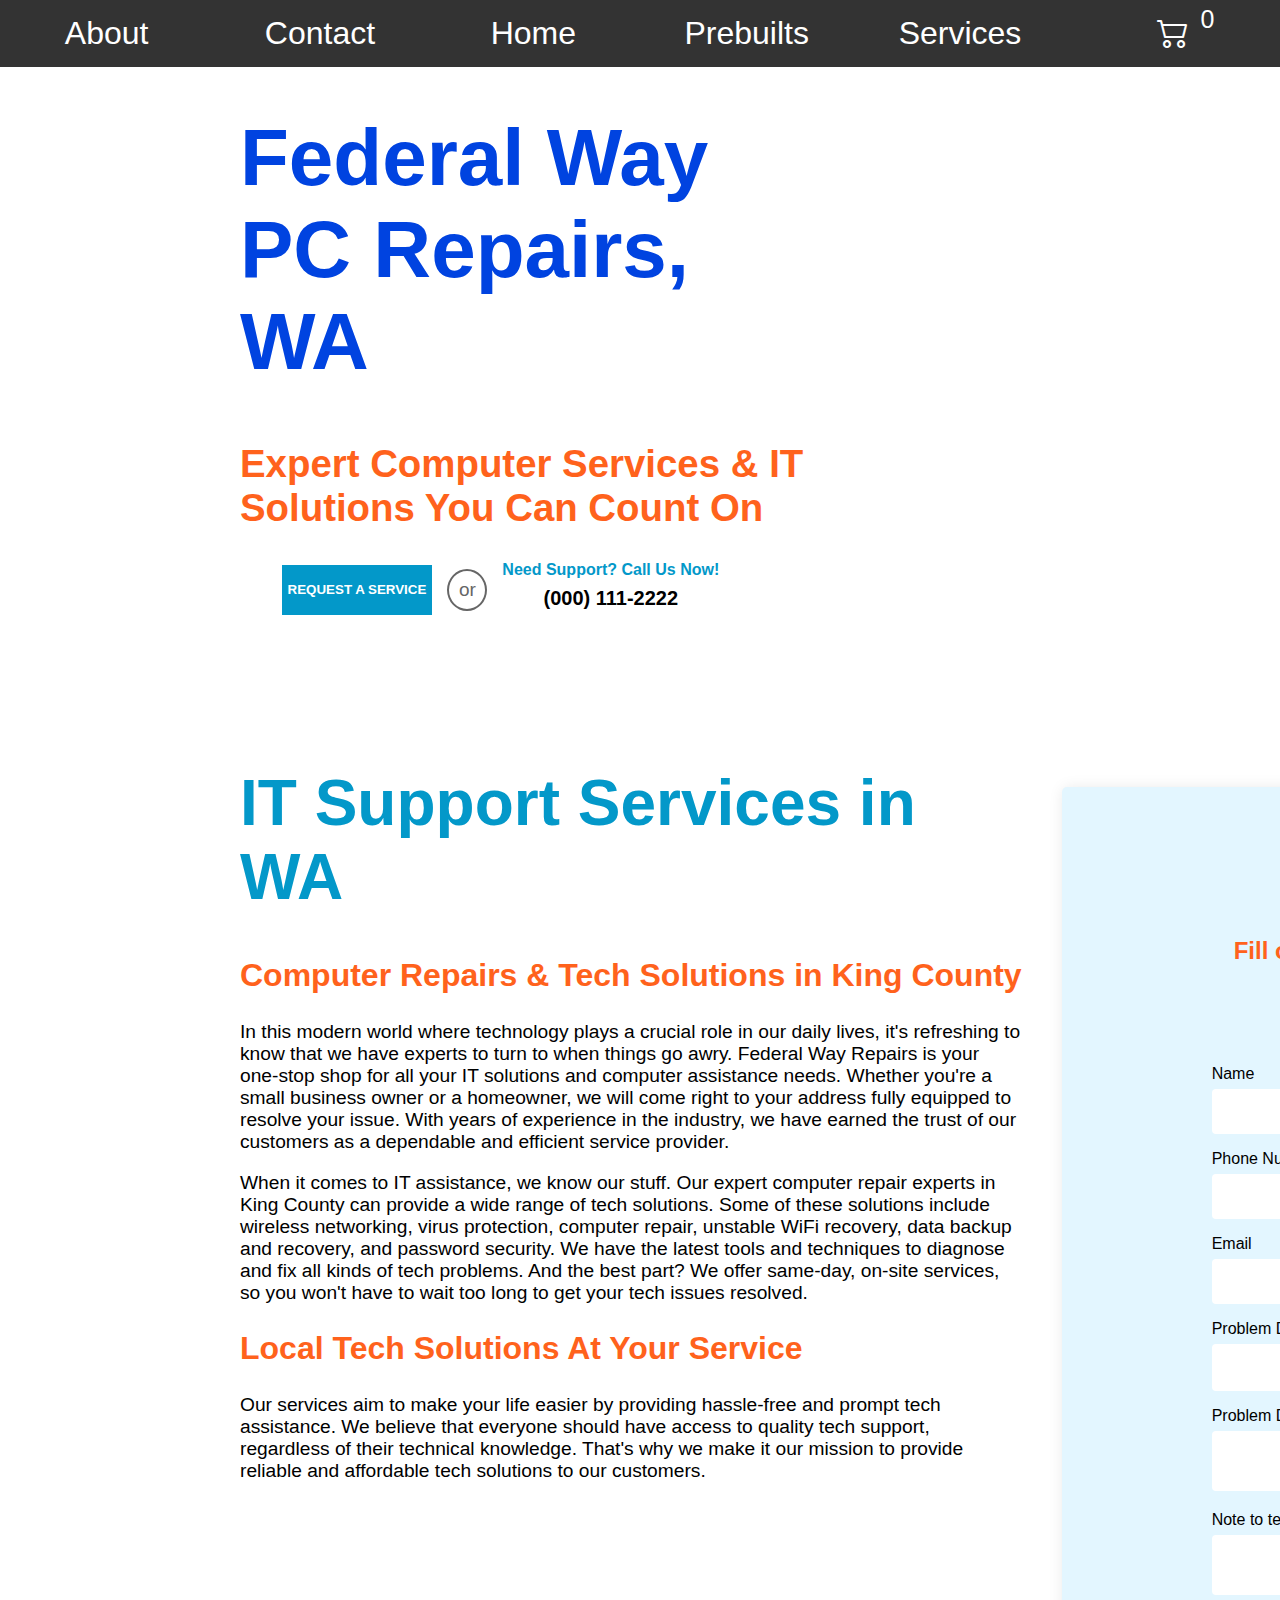
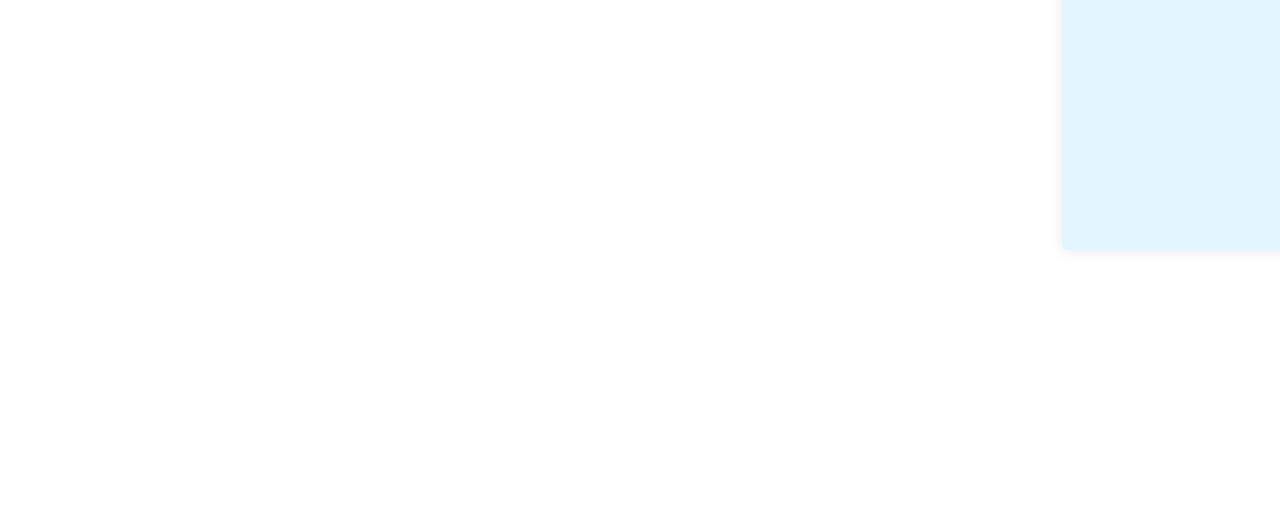
==== commit 28462ce9: "Added javascript for cart" ====
--- a/index.html
+++ b/index.html
@@ -10,7 +10,7 @@
 <html>
     <head>
         <meta name="viewport" content="width=device-width, initial-scale=1">
-        <link rel="stylesheet" href="styles.css">
+        <link rel="stylesheet" href="src/styles.css">
         <link rel="stylesheet" href="https://cdn.jsdelivr.net/npm/bootstrap-icons@1.11.3/font/bootstrap-icons.min.css">
     </head>
     <body>
@@ -35,7 +35,7 @@
                 <div class="navcol">
                     <div class="navcart">
                         <i class="bi bi-cart2"></i>
-                        <div id="cart-amount" class="cart-amount">
+                        <div id="cart-amount", class="cart-amount">
                             0
                         </div>
                     </div>
@@ -144,5 +144,6 @@
             </div>
         </div>
     </body>
-    <script src="main.js"></script>
+    <script src="src/prebuilt_data.js"></script>
+    <script src="src/index.js"></script>
 </html>
--- a/src/styles.css
+++ b/src/styles.css
@@ -0,0 +1,631 @@
+body {
+    margin: 0;
+    font-family: Helvetica;
+}
+
+
+.or-circle {
+    border-radius: 50%;
+    width: 20px;
+    height: 21px;
+    padding: 8px;
+    background: #fff;
+    border: 2px solid #666;
+    color: #666;
+    text-align: center;
+    font: 19px Arial, sans-serif;
+    margin: 5px 15px 5px 15px;
+    padding-bottom: 9px;
+}
+
+
+.form-btn-container {
+    display: flex;
+    margin-top: 25px;
+    align-items: center;
+    margin-left: 2.6em;
+    padding-bottom: 0px;
+}
+
+
+.service-button {
+    height: 50px;
+    background-color: #0398c9;
+    border: 0px;
+    color: white;
+    font-weight: 600;
+}
+
+
+.form-btn-text {
+    text-align: center;
+    font-weight: bolder;
+    font-size: 20px;
+}
+
+
+.need-support-text {
+    color: #0398c9;
+    font-size: 16px;
+}
+
+
+.parent-container {
+    margin: 7em 15em 1em 15em;
+}
+
+
+h1 {
+    font-size: 5em;
+    color: #0043E0;
+}
+
+
+h2 {
+    font-size: 2.4em;
+    color: #FF621C;
+    padding-right: 0em;
+    white-space: nowrap;
+}
+
+
+input[type=text], select, textarea {
+    margin: 0px;
+    width: 300px;
+    padding: 15px 15px 15px 20px;
+    border: 0px solid #ccc;
+    border-radius: 4px;
+    box-sizing: border-box;
+    margin-top: 6px;
+    margin-bottom: 16px;
+    margin-left: 0px;
+    resize: vertical;
+}
+
+
+.index-form-container {
+    border-radius: 5px;
+    background-color: #e3f6ff;
+    padding: 20px;
+    margin: 2.5em;
+    margin-right: 8em;
+    margin-top: 4em;
+    box-shadow: 1px 1px 15px #E8E8E8;
+    padding: 150px;
+}
+
+
+.about-content-parent {
+    display: flex;
+}
+
+
+.form-text-div {
+    text-align: center;
+    color: #FF621C;
+    font-size: 1.5em;
+    font-weight: bold;
+    padding-bottom: 3em;
+}
+
+
+.form-submit-btn {
+    display: block;
+    margin: auto;
+    background-color: #0398c9;
+    color: white;
+    padding: 15px;
+    margin-top: 3em;
+    border: none;
+}
+
+
+.elem1 {
+    margin-top: 0em;
+}
+
+
+.about-content-parent {
+    margin: 15em;
+}
+
+
+.elem1 h1 {
+    color: #0398c9;
+    font-size: 4em;
+}
+
+
+.elem1 h2 {
+    color: #ff621c;
+    font-size: 2em;
+}
+
+
+.elem1 p {
+    font-size: 1.2em;
+}
+
+
+.flex-form-container {
+    margin-top: 0px;
+}
+
+
+.form-submit-btn:hover {
+    background-color: #ff621c;
+    transition-duration: 0.4s;
+}
+
+
+.service-button:hover {
+    background-color: #ff621c;
+    transition-duration: 0.4s;
+}
+
+
+.row {
+    display: flex;
+    flex-direction: row;
+    flex-wrap: wrap;
+    width: 100%;
+}
+
+
+.column {
+    display: flex;
+    flex-direction: column;
+    flex-basis: 100%;
+    flex: 1;
+    align-items: center;
+    border: 1px solid gray;
+    border-top: none;
+    border-bottom: none;
+    border-radius: 0px 0px 0px 0px;
+    margin-left: 10px;
+    margin-right: 10px;
+    padding-top: 1em;
+}
+
+
+.prebuilt1-column-header {
+    display: flex;
+    flex-direction: column;
+    flex-basis: 100%;
+    flex: 1;
+    align-items: center;
+    border: 1px solid gray;
+    border-bottom: none;
+    border-radius: 15px 15px 0px 0px;
+    margin-left: 10px;
+    margin-right: 10px;
+    padding-top: 1em;
+    padding-bottom: 1em;
+    background-color: #87C591;
+    font-weight: 600;
+    font-size: 24px;
+}
+
+
+.prebuilt2-column-header {
+    display: flex;
+    flex-direction: column;
+    flex-basis: 100%;
+    flex: 1;
+    align-items: center;
+    border: 1px solid gray;
+    border-bottom: none;
+    border-radius: 15px 15px 0px 0px;
+    margin-left: 10px;
+    margin-right: 10px;
+    padding-top: 1em;
+    padding-bottom: 1em;
+    background-color: #8AD5EB;
+    font-weight: 600;
+    font-size: 24px;
+}
+
+
+.prebuilt3-column-header {
+    display: flex;
+    flex-direction: column;
+    flex-basis: 100%;
+    flex: 1;
+    align-items: center;
+    border: 1px solid gray;
+    border-bottom: none;
+    border-radius: 15px 15px 0px 0px;
+    margin-left: 10px;
+    margin-right: 10px;
+    padding-top: 1em;
+    padding-bottom: 1em;
+    background-color: #FF7BBD;
+    font-weight: 600;
+    font-size: 24px;
+}
+
+
+.prebuilt4-column-header {
+    display: flex;
+    flex-direction: column;
+    flex-basis: 100%;
+    flex: 1;
+    align-items: center;
+    border: 1px solid gray;
+    border-bottom: none;
+    border-radius: 15px 15px 0px 0px;
+    margin-left: 10px;
+    margin-right: 10px;
+    padding-top: 1em;
+    padding-bottom: 1em;
+    background-color: #9E96F9;
+    font-weight: 600;
+    font-size: 24px;
+}
+
+
+.prebuilt1-text {
+    display: flex;
+    flex-direction: column;
+    flex-basis: 100%;
+    flex: 1;
+    align-items: left;
+    padding-left: 3em;
+    padding-top: 1em;
+    padding-bottom: 1em;
+    border: 1px solid gray;
+    border-top: none;
+    border-bottom: none;
+    margin-left: 10px;
+    margin-right: 10px;
+}
+
+
+.prebuilt2-text {
+    display: flex;
+    flex-direction: column;
+    flex-basis: 100%;
+    flex: 1;
+    align-items: left;
+    padding-left: 3em;
+    padding-top: 1em;
+    padding-bottom: 1em;
+    border: 1px solid gray;
+    border-top: none;
+    border-bottom: none;
+    margin-left: 10px;
+    margin-right: 10px;
+}
+
+
+.prebuilt3-text {
+    display: flex;
+    flex-direction: column;
+    flex-basis: 100%;
+    flex: 1;
+    align-items: left;
+    padding-left: 3em;
+    padding-top: 1em;
+    padding-bottom: 1em;
+    border: 1px solid gray;
+    border-top: none;
+    border-bottom: none;
+    margin-left: 10px;
+    margin-right: 10px;
+}
+
+
+.prebuilt4-text {
+    display: flex;
+    flex-direction: column;
+    flex-basis: 100%;
+    flex: 1;
+    align-items: left;
+    padding-left: 3em;
+    padding-top: 1em;
+    padding-bottom: 1em;
+    border: 1px solid gray;
+    border-top: none;
+    border-bottom: none;
+    margin-left: 10px;
+    margin-right: 10px;
+}
+
+
+.prebuilt1-price {
+    display: flex;
+    flex-direction: column;
+    flex-basis: 100%;
+    flex: 1;
+    border: 1px solid gray;
+    border-top: none;
+    border-bottom: none;
+    margin-left: 10px;
+    margin-right: 10px;
+    align-items: center;
+    font-size: 20px;
+    font-weight: 600;
+    padding-top: 20px;
+}
+
+
+.prebuilt2-price {
+    display: flex;
+    flex-direction: column;
+    flex-basis: 100%;
+    flex: 1;
+    border: 1px solid gray;
+    border-top: none;
+    border-bottom: none;
+    margin-left: 10px;
+    margin-right: 10px;
+    align-items: center;
+    font-size: 20px;
+    font-weight: 600;
+    padding-top: 20px;
+}
+
+
+.prebuilt3-price {
+    display: flex;
+    flex-direction: column;
+    flex-basis: 100%;
+    flex: 1;
+    border: 1px solid gray;
+    border-top: none;
+    border-bottom: none;
+    margin-left: 10px;
+    margin-right: 10px;
+    align-items: center;
+    font-size: 20px;
+    font-weight: 600;
+    padding-top: 20px;
+}
+
+
+.prebuilt4-price {
+    display: flex;
+    flex-direction: column;
+    flex-basis: 100%;
+    flex: 1;
+    border: 1px solid gray;
+    border-top: none;
+    border-bottom: none;
+    margin-left: 10px;
+    margin-right: 10px;
+    align-items: center;
+    font-size: 20px;
+    font-weight: 600;
+    padding-top: 20px;
+}
+
+
+.prebuilt-addtocart {
+    display: flex;
+    flex-direction: column;
+    flex-basis: 100%;
+    flex: 1;
+    border: 1px solid gray;
+    border-top: none;
+    margin-left: 10px;
+    margin-right: 10px;
+    align-items: center;
+    padding-top: 45px;
+    padding-bottom: 25px;
+    border-radius: 0px 0px 15px 15px;
+}
+
+
+.prebuilt-addtocart button {
+    border: 1px solid black;
+    border-radius: 10px;
+    padding: 10px;
+    background-color: white;
+    font-size: 22px;
+    transition-duration: 0.2s;
+}
+
+
+.prebuilt-addtocart button:hover {
+    color: white;
+    background-color: #FF621C;
+    border: 1px solid #FF621C;
+    cursor: pointer;
+}
+
+
+.column img {
+    width: 200px;
+    height: 200px;
+}
+
+
+.navbar {
+    position: fixed;
+    width: 100%;
+    top: 0;
+    overflow: hidden;
+    background-color: #333;
+    color: white;
+}
+
+
+.navcol {
+    display: flex;
+    flex-direction: column;
+    flex-basis: 100%;
+    flex: 1;
+    align-items: center;
+}
+
+
+.navrow {
+    display: flex;
+    flex-direction: row;
+    flex-wrap: wrap;
+    width: 100%;
+}
+
+
+.navcol a:hover {
+    background: white;
+    cursor: pointer;
+    color: black;
+}
+
+
+.navcol a {
+    color: white;
+    text-decoration: none;
+    padding: 15px;
+    margin: 0px;
+    font-size: 2em;
+}
+
+
+.navcart {
+    padding: 15px;
+    margin: 0px;
+    position: relative;
+    font-size: 2em;
+}
+
+.navcart:hover {
+    cursor: pointer;
+}
+
+
+.cart-amount {
+    position: absolute;
+    right: 10px;
+    top: 5px;
+    font-size: 25px;
+}
+
+
+.navcart:hover {
+    padding-top: 15px;
+    margin: 0px;
+    background: white;
+    color: black;
+}
+
+
+.prebuilt-tile-wrapper {
+    display: grid;
+    grid-template-columns: repeat(4, 333px);
+    justify-content: center;
+    gap: 27px;
+}
+
+
+.prebuilt-header-wrapper {
+    display: grid;
+    grid-template-columns: repeat(4, 333px);
+    justify-content: center;
+    gap: 27px;
+}
+
+
+.prebuiltelem1 {
+    align-items: center;
+}
+
+
+.prebuilt-header1 {
+    display: flex;
+    justify-content: center;
+    padding-bottom: 10px;
+    border: 1px solid gray;
+    border-radius: 15px 15px 0px 0px;
+    border-bottom: none;
+    background: #8AD5EB;
+    padding-bottom: 25px;
+    padding-top: 25px;
+    font-weight: bold;
+    font-size: 20px;
+}
+
+
+.elem1-image {
+    display: flex;
+    justify-content: center;
+    padding-top: 15px;
+}
+
+
+.elem1-addtocart {
+    display: flex;
+    justify-content: center;
+    padding-bottom: 30px;
+    border: 1px solid gray;
+    border-radius: 0px 0px 15px 15px;
+    border-top: none;
+}
+
+
+.elem1-text {
+    display: flex;
+    justify-content: center;
+    padding: 30px 0px;
+    padding-top: 50px;
+    border: 1px solid gray;
+    border-top: none;
+    border-bottom: none;
+}
+
+
+.elem1-image {
+    display: flex;
+    justify-content: center;
+    border: 1px solid gray;
+    border-top: none;
+    border-bottom: none;
+}
+
+
+.elem1-addtocart button {
+    border: 1px solid black;
+    border-radius: 10px;
+    padding: 10px;
+    background-color: white;
+    font-size: 22px;
+    transition-duration: 0.2s;
+}
+
+
+.elem1-addtocart button:hover {
+    color: white;
+    background-color: #FF621C;
+    border: 1px solid #FF621C;
+    cursor: pointer;
+}
+
+
+.elem1-price {
+    border: 1px solid gray;
+    border-top: none;
+    border-bottom: none;
+    display: flex;
+    justify-content: center;
+    padding-top: 20px;
+    padding-bottom: 40px;
+    font-weight: bold;
+    font-size: 20px;
+}
+
+
+.bi-cart2 {
+    padding-left: 20px;
+    padding-right: 20px;
+}
+
+
+.bi-cart2:hover {
+    cursor: pointer;
+}
+
+
+.about-container {
+    margin: 7em 15em 1em 15em;
+}
